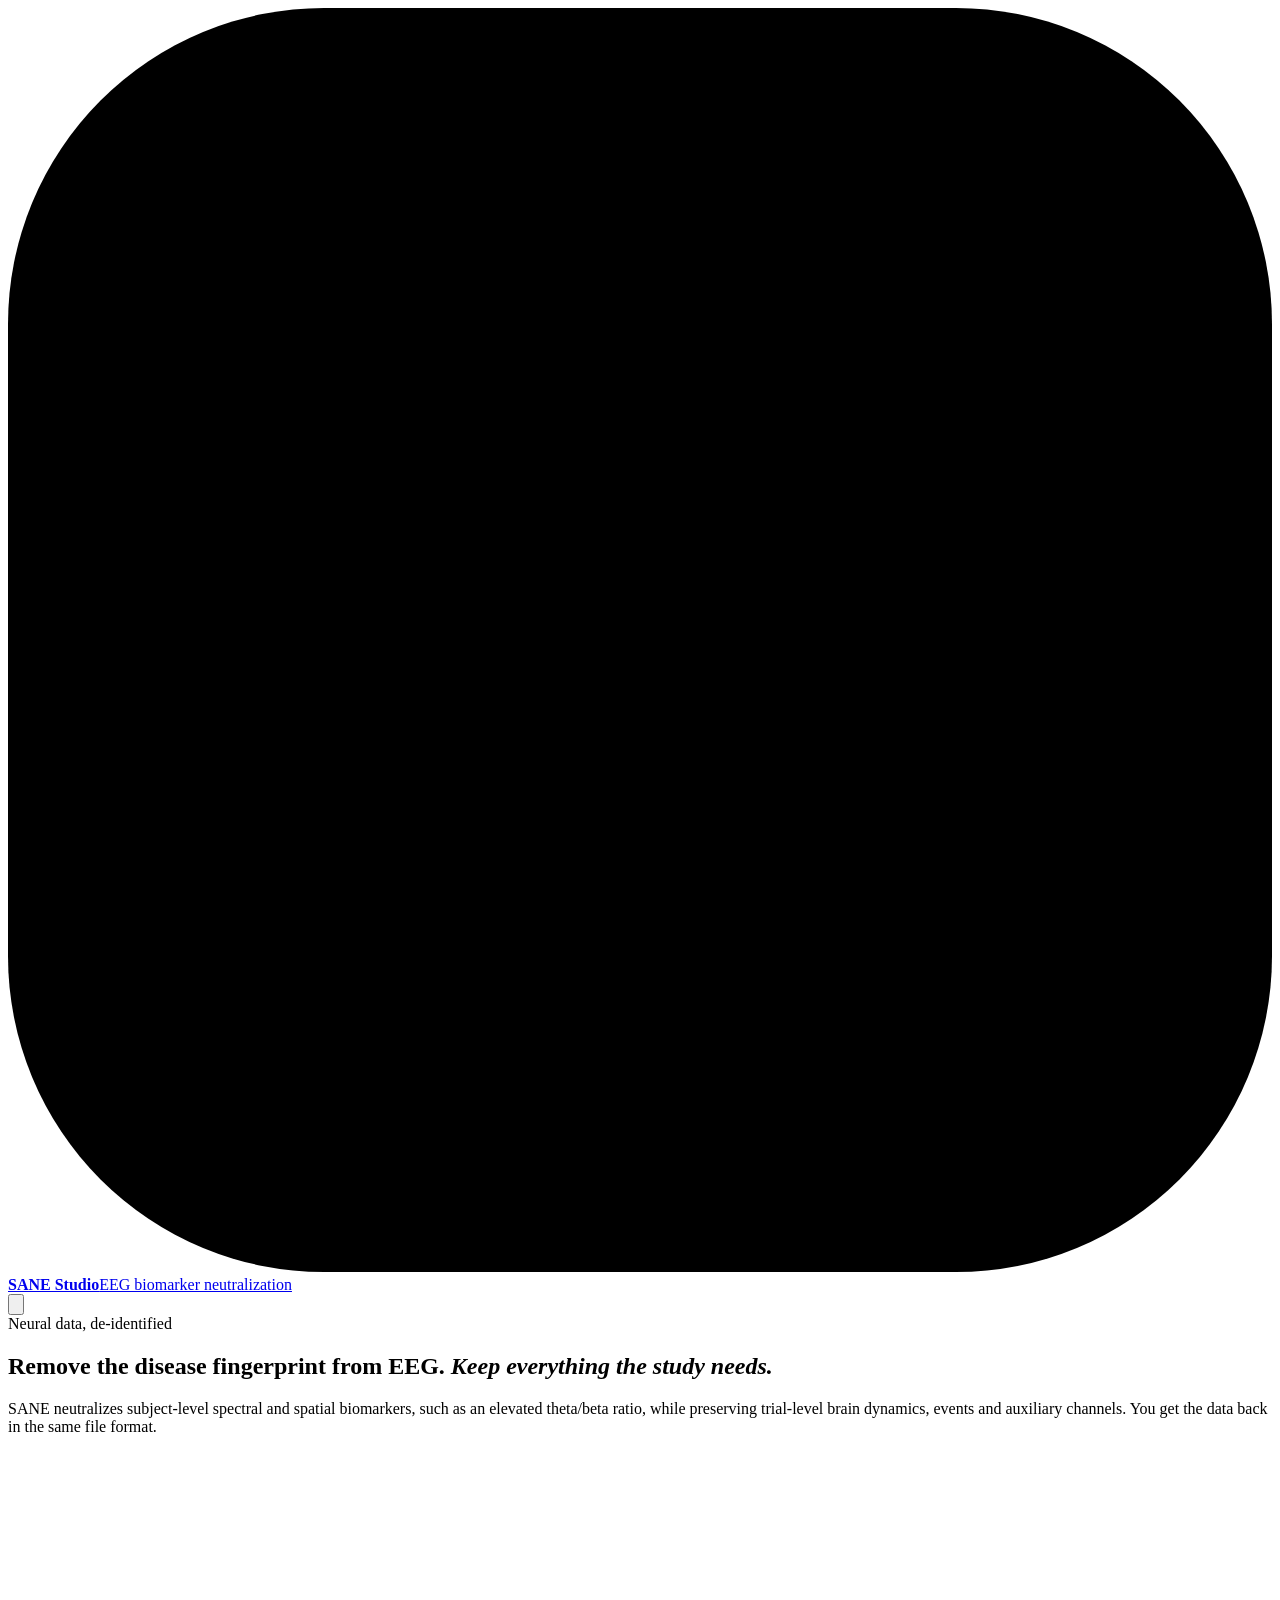
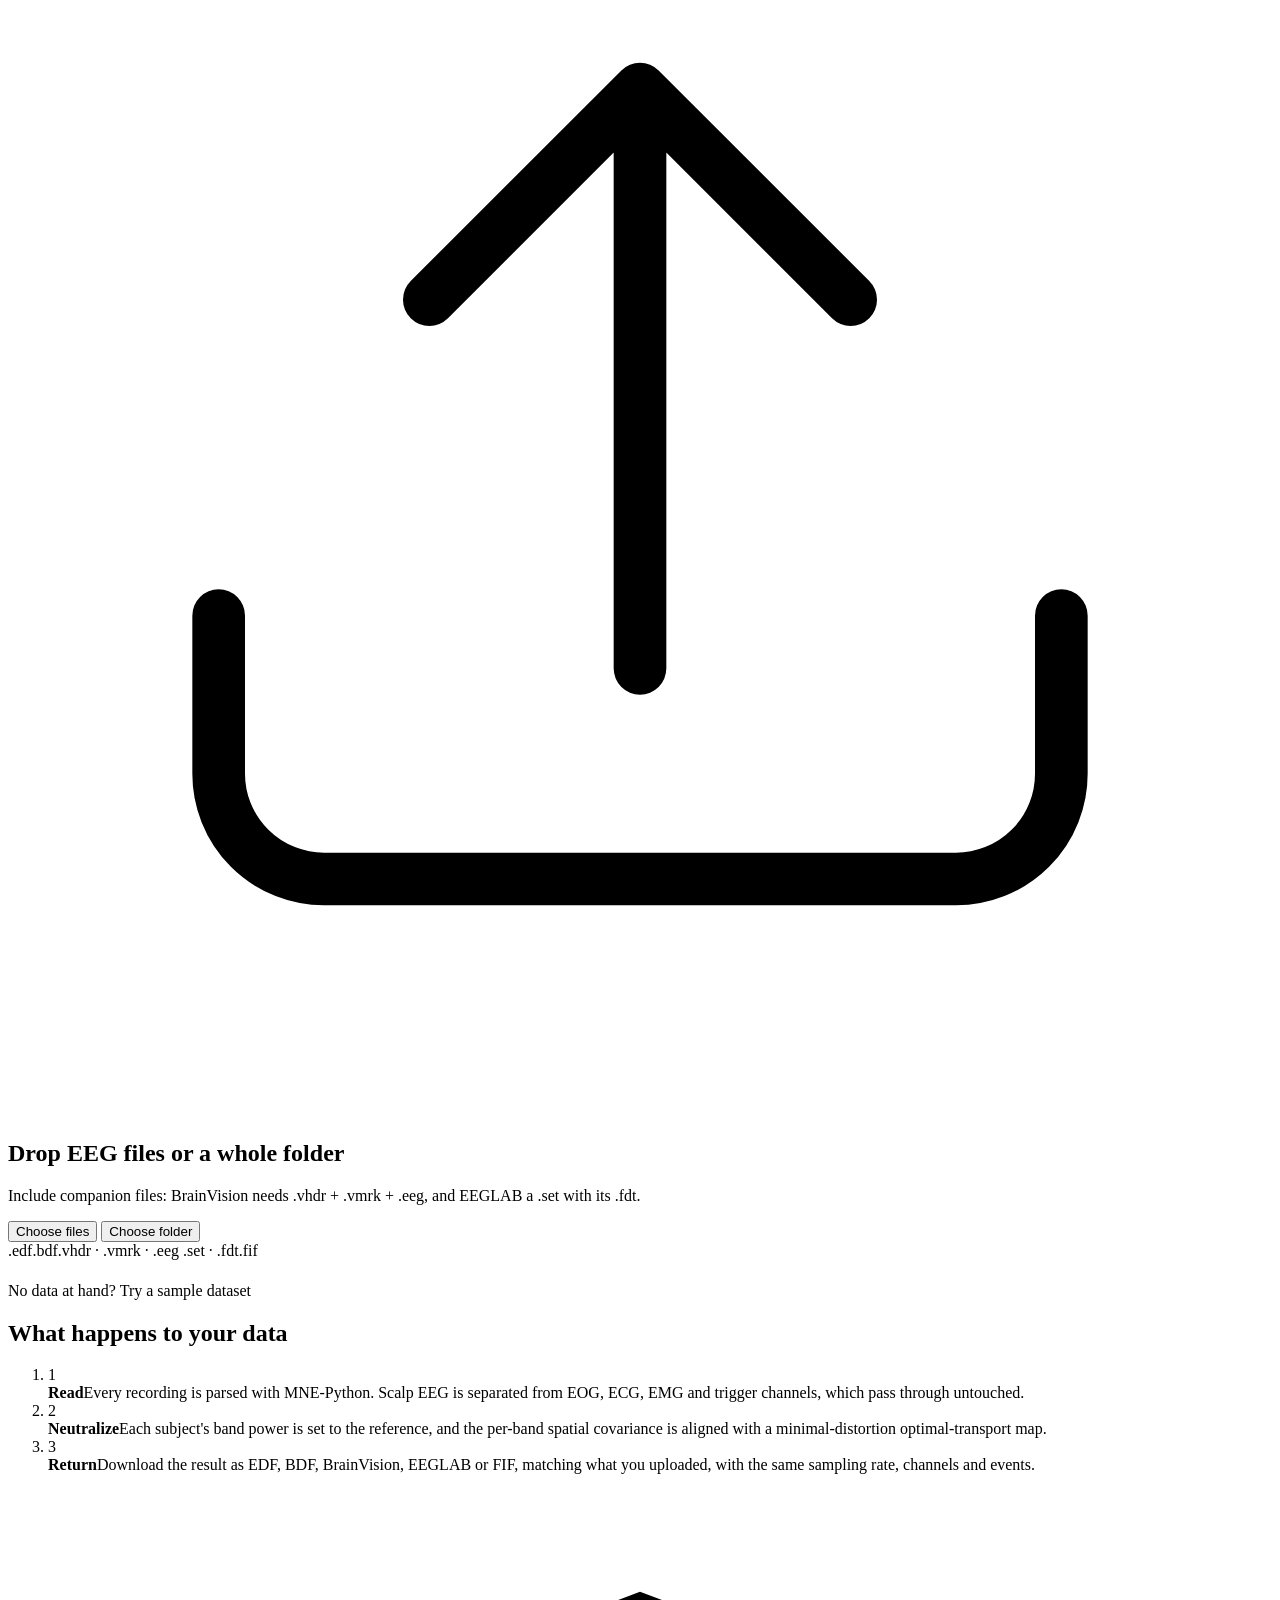
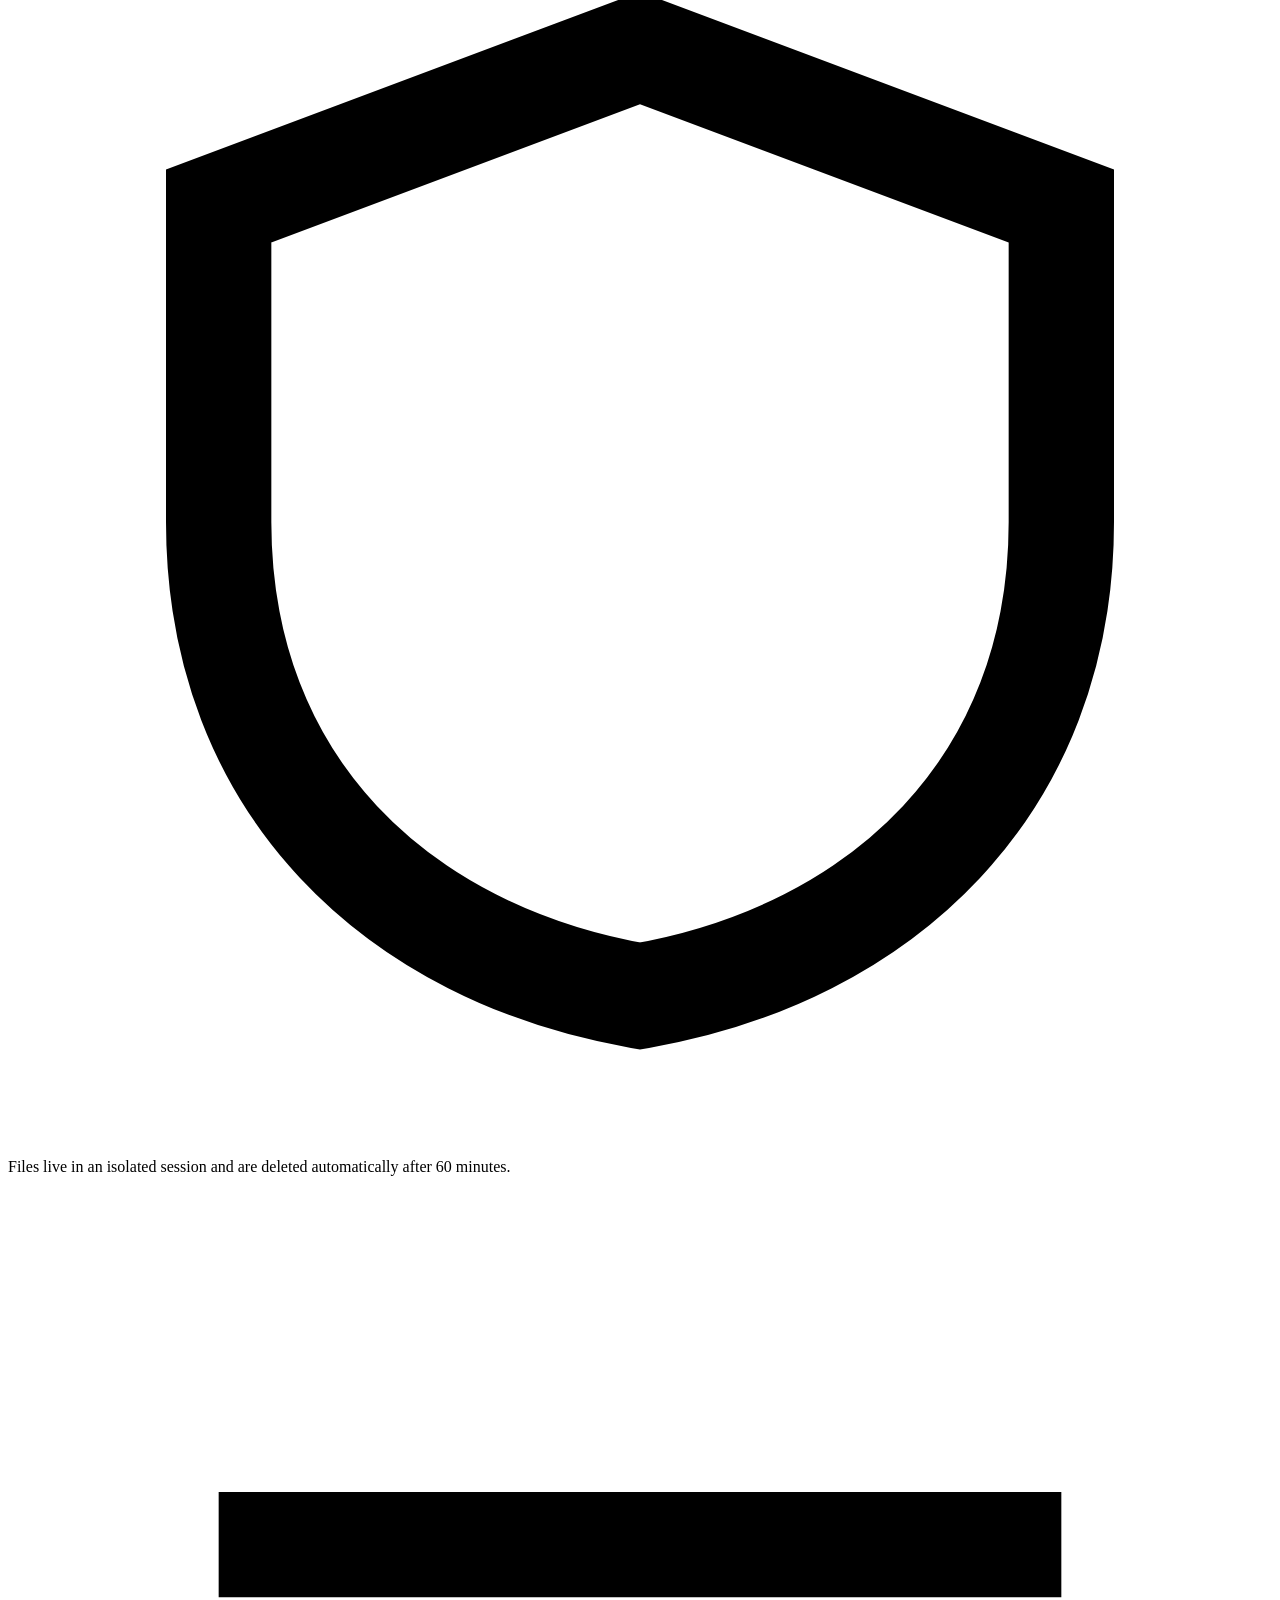
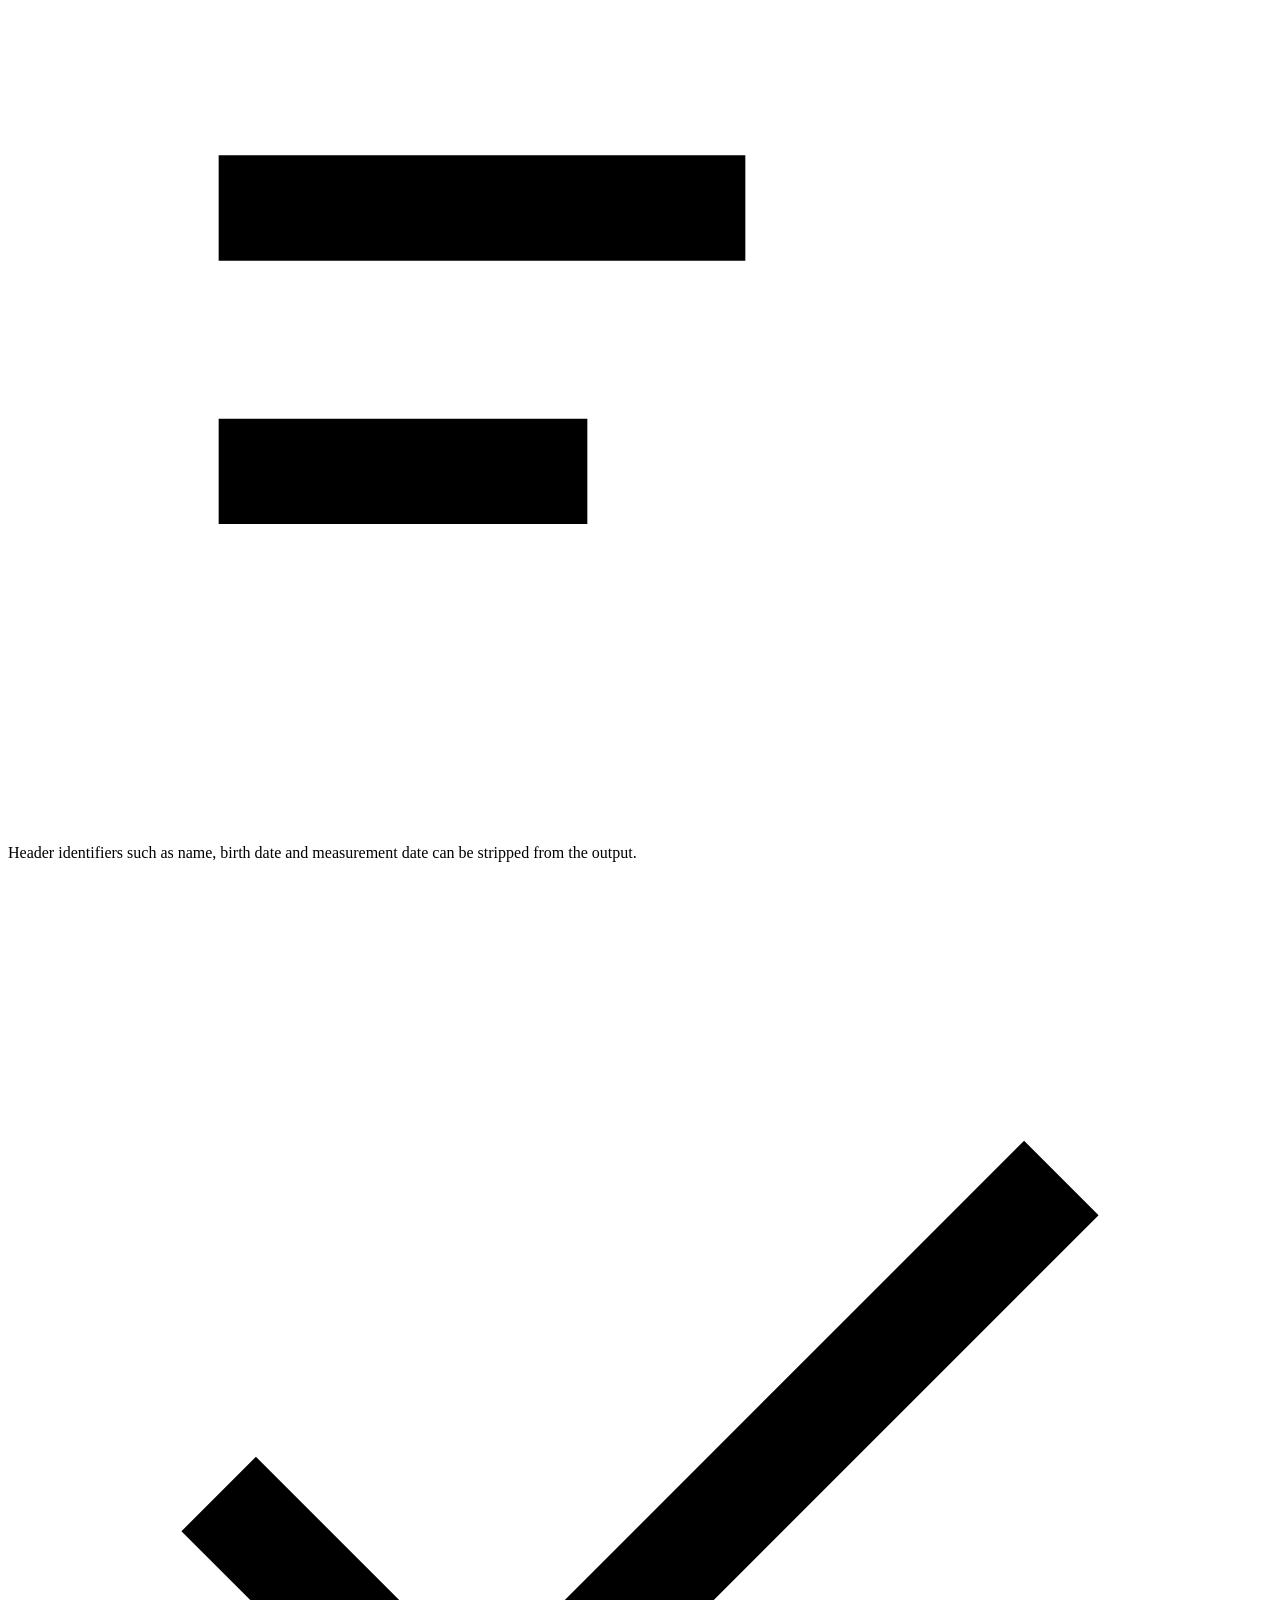
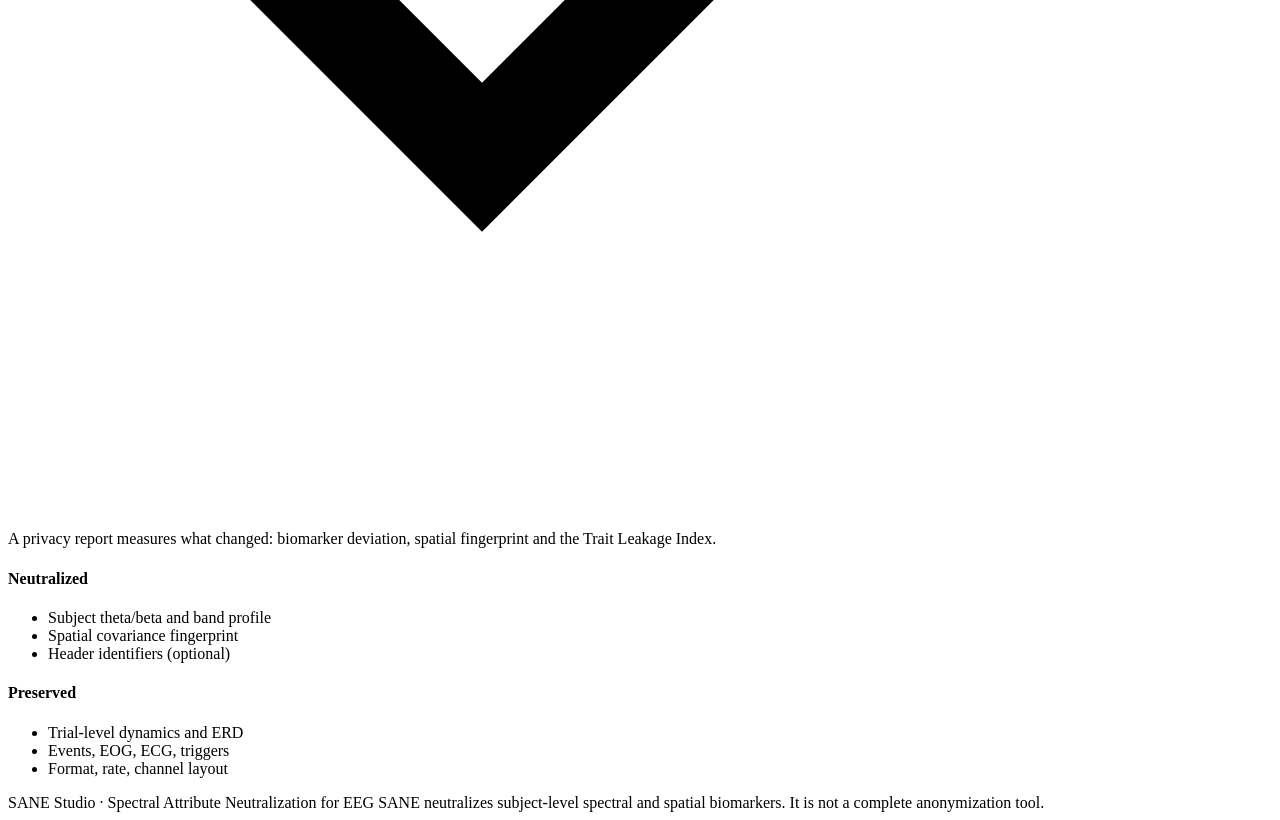
==== web/index.html @ 5c600265 "SANE Studio: EEG biomarker neutralization web service Upload EEG in EDF, BDF, BrainVision, EEGLAB or" ====
<!doctype html>
<html lang="en">
<head>
<meta charset="utf-8">
<meta name="viewport" content="width=device-width, initial-scale=1">
<title>SANE Studio</title>
<meta name="description" content="Upload EEG in EDF, BDF, BrainVision, EEGLAB or FIF. SANE neutralizes subject-level neurological biomarkers and returns the data in the same format.">
<link rel="preconnect" href="https://fonts.googleapis.com">
<link rel="preconnect" href="https://fonts.gstatic.com" crossorigin>
<link rel="stylesheet" href="https://fonts.googleapis.com/css2?family=IBM+Plex+Mono:wght@400;500;600&family=IBM+Plex+Sans:wght@400;500;600;700&display=swap">
<link rel="stylesheet" href="/static/css/app.css">
<link rel="icon" href="data:image/svg+xml,%3Csvg xmlns='http://www.w3.org/2000/svg' viewBox='0 0 32 32'%3E%3Crect width='32' height='32' rx='8' fill='%230b8f80'/%3E%3Cpath d='M5 17h4l2.5-7 4 13 3-9 2 3H27' fill='none' stroke='white' stroke-width='2.4' stroke-linecap='round' stroke-linejoin='round'/%3E%3C/svg%3E">
<script>
  try { const t = localStorage.getItem("sane-theme"); if (t) document.documentElement.dataset.theme = t; } catch (e) {}
</script>
</head>
<body>
<header class="topbar">
  <a class="brand" href="/" aria-label="SANE Studio home">
    <svg viewBox="0 0 32 32" aria-hidden="true"><rect width="32" height="32" rx="8" fill="var(--out)"/><path d="M5 17h4l2.5-7 4 13 3-9 2 3H27" fill="none" stroke="var(--surface)" stroke-width="2.4" stroke-linecap="round" stroke-linejoin="round"/></svg>
    <b>SANE Studio</b><span>EEG biomarker neutralization</span>
  </a>
  <div class="spacer"></div>
  <div class="session-chip" id="sessionChip" hidden><i></i><span id="sessionText"></span></div>
  <button class="btn ghost sm" id="newSession" hidden>New session</button>
  <button class="btn ghost icon" id="themeBtn" aria-label="Toggle colour theme" title="Toggle colour theme">
    <svg viewBox="0 0 24 24" fill="none" stroke="currentColor" stroke-width="1.8"><path d="M21 12.8A9 9 0 1 1 11.2 3a7 7 0 0 0 9.8 9.8z"/></svg>
  </button>
</header>

<main>
  <!-- ============================================================ UPLOAD -->
  <section id="screenUpload">
    <div class="hero">
      <div>
        <div class="eyebrow">Neural data, de-identified</div>
        <h1>Remove the disease fingerprint from EEG. <em>Keep everything the study needs.</em></h1>
        <p class="lede">SANE neutralizes subject-level spectral and spatial biomarkers, such as an elevated theta/beta ratio, while preserving trial-level brain dynamics, events and auxiliary channels. You get the data back in the same file format.</p>
        <div class="drop" id="drop">
          <svg class="drop-icon" viewBox="0 0 48 48" fill="none" stroke="currentColor" stroke-width="2" stroke-linecap="round" stroke-linejoin="round" aria-hidden="true"><path d="M24 31V9m0 0-8 8m8-8 8 8"/><path d="M8 29v6a4 4 0 0 0 4 4h24a4 4 0 0 0 4-4v-6"/></svg>
          <h2>Drop EEG files or a whole folder</h2>
          <p>Include companion files: BrainVision needs .vhdr + .vmrk + .eeg, and EEGLAB a .set with its .fdt.</p>
          <div class="actions">
            <button class="btn primary" id="pickFiles">Choose files</button>
            <button class="btn" id="pickFolder">Choose folder</button>
          </div>
          <div class="formats" aria-label="Supported formats">
            <span class="chip fmt">.edf</span><span class="chip fmt">.bdf</span><span class="chip fmt">.vhdr · .vmrk · .eeg</span>
            <span class="chip fmt">.set · .fdt</span><span class="chip fmt">.fif</span>
          </div>
          <input type="file" id="fileInput" multiple hidden accept=".edf,.bdf,.vhdr,.vmrk,.eeg,.set,.fdt,.fif,.gz">
          <input type="file" id="folderInput" webkitdirectory multiple hidden>
        </div>
        <div style="margin-top:22px">
          <div class="label">No data at hand? Try a sample dataset</div>
          <div class="samples" id="samples"></div>
        </div>
      </div>
      <aside class="panel how">
        <div class="panel-head"><h2>What happens to your data</h2></div>
        <div class="panel-body">
          <ol>
            <li><span class="n">1</span><div><b>Read</b><span>Every recording is parsed with MNE-Python. Scalp EEG is separated from EOG, ECG, EMG and trigger channels, which pass through untouched.</span></div></li>
            <li><span class="n">2</span><div><b>Neutralize</b><span>Each subject's band power is set to the reference, and the per-band spatial covariance is aligned with a minimal-distortion optimal-transport map.</span></div></li>
            <li><span class="n">3</span><div><b>Return</b><span>Download the result as EDF, BDF, BrainVision, EEGLAB or FIF, matching what you uploaded, with the same sampling rate, channels and events.</span></div></li>
          </ol>
          <div class="assure">
            <div><svg viewBox="0 0 24 24" fill="none" stroke="currentColor" stroke-width="2"><path d="M12 3 4 6v6c0 5 3.4 8.2 8 9 4.6-.8 8-4 8-9V6z"/></svg>Files live in an isolated session and are deleted automatically after 60 minutes.</div>
            <div><svg viewBox="0 0 24 24" fill="none" stroke="currentColor" stroke-width="2"><path d="M4 7h16M4 12h10M4 17h7"/></svg>Header identifiers such as name, birth date and measurement date can be stripped from the output.</div>
            <div><svg viewBox="0 0 24 24" fill="none" stroke="currentColor" stroke-width="2"><path d="M20 6 9 17l-5-5"/></svg>A privacy report measures what changed: biomarker deviation, spatial fingerprint and the Trait Leakage Index.</div>
          </div>
          <div class="keeps">
            <div class="rm"><h4>Neutralized</h4><ul><li>Subject theta/beta and band profile</li><li>Spatial covariance fingerprint</li><li>Header identifiers (optional)</li></ul></div>
            <div class="kp"><h4>Preserved</h4><ul><li>Trial-level dynamics and ERD</li><li>Events, EOG, ECG, triggers</li><li>Format, rate, channel layout</li></ul></div>
          </div>
        </div>
      </aside>
    </div>
  </section>

  <!-- ============================================================ CONFIGURE -->
  <section id="screenConfig" hidden>
    <div class="screen-title">
      <div><h1>Review recordings</h1><p>Check what was detected, assign subjects, and set how strongly SANE neutralizes. Recordings of the same person should share a subject ID.</p></div>
      <div class="spacer"></div>
      <button class="btn" id="addMore">Add more files</button>
    </div>
    <div class="config">
      <div class="panel">
        <div class="panel-head"><h2 id="recCount">Recordings</h2><div class="spacer"></div><span class="faint" id="recTotals"></span></div>
        <div class="table-wrap">
          <table class="data">
            <thead><tr><th>File</th><th>Format</th><th class="num">EEG / all ch</th><th class="num">Rate</th><th class="num">Duration</th><th class="num">Events</th><th>Subject</th><th>Status</th></tr></thead>
            <tbody id="recRows"></tbody>
          </table>
        </div>
        <div class="panel-body" style="padding-top:0"><div class="notes" id="uploadNotes"></div></div>
      </div>
      <aside class="panel params">
        <div class="panel-head"><h2>Neutralization</h2></div>
        <div class="panel-body">
          <div class="field">
            <div class="alpha-row"><label for="alpha">Strength α</label><span class="alpha-val" id="alphaVal">1.00</span></div>
            <input type="range" class="slider" id="alpha" min="0" max="1" step="0.05" value="1">
            <div class="ticks"><span>0 · off</span><span>0.5</span><span>1 · full</span></div>
            <div class="hint">At 1 the subject-level biomarker is fully set to the reference. Lower values interpolate along the minimal-distortion path.</div>
          </div>
          <div class="field">
            <label>Reference</label>
            <div class="seg" id="refSeg" role="group" aria-label="Reference">
              <button data-v="auto" aria-pressed="true">Auto</button><button data-v="cohort" aria-pressed="false">Cohort</button><button data-v="normative" aria-pressed="false">Normative</button>
            </div>
            <div class="hint" id="refHint"></div>
          </div>
          <div class="field" id="spatialField">
            <label>Normative spatial model</label>
            <div class="seg" id="spatialSeg" role="group" aria-label="Spatial model">
              <button data-v="kernel" aria-pressed="true">Head geometry</button><button data-v="identity" aria-pressed="false">Decorrelated</button>
            </div>
            <div class="hint">Used only when there is no cohort to align to. Head geometry models volume conduction from electrode positions.</div>
          </div>
          <label class="switch"><input type="checkbox" id="oob" checked><span><b>Keep content outside 1–45 Hz</b><small>Slow drifts and high-frequency content pass through unchanged.</small></span></label>
          <label class="switch"><input type="checkbox" id="anon" checked><span><b>Strip personal metadata</b><small>Removes name, birth date, IDs and the recording date from the file header.</small></span></label>
          <button class="btn accent" id="runBtn" style="height:42px">Neutralize recordings</button>
        </div>
      </aside>
    </div>
  </section>

  <!-- ============================================================ PROCESSING -->
  <section id="screenProc" hidden>
    <div class="proc">
      <div class="eyebrow">Processing</div>
      <h1>Neutralizing subject biomarkers</h1>
      <p>This usually takes a few seconds per recording. You can keep this tab open.</p>
      <div class="bar"><i id="procBar"></i></div>
      <div class="stage" id="procStage">Starting</div>
      <div class="steps" id="procSteps"><span>Analyze</span><span>Reference</span><span>Neutralize</span><span>Write</span><span>Report</span></div>
    </div>
  </section>

  <!-- ============================================================ WORKSPACE -->
  <section id="screenWork" hidden>
    <div class="ws">
      <aside class="rail">
        <div class="panel">
          <div class="panel-head"><h3>Recordings</h3><div class="spacer"></div><span class="faint mono" id="railCount"></span></div>
          <div class="list" id="recList"></div>
        </div>
        <div class="panel dl">
          <button class="btn accent" id="dlAll"><svg viewBox="0 0 24 24" fill="none" stroke="currentColor" stroke-width="2"><path d="M12 4v12m0 0-5-5m5 5 5-5M5 20h14"/></svg>Download all (.zip)</button>
          <button class="btn" id="reconfigure">Change settings</button>
        </div>
      </aside>

      <div>
        <div class="rec-head">
          <div><h1 id="recTitle"></h1><div class="facts" id="recFacts"></div></div>
          <div class="spacer"></div>
          <button class="btn" id="dlOne"><svg viewBox="0 0 24 24" fill="none" stroke="currentColor" stroke-width="2"><path d="M12 4v12m0 0-5-5m5 5 5-5M5 20h14"/></svg><span id="dlOneLabel">Download</span></button>
        </div>

        <div class="kpis" id="kpis"></div>

        <div class="panel viewer">
          <div class="toolbar">
            <div class="grp"><span>View</span>
              <div class="seg" id="viewSeg"><button data-v="split" aria-pressed="true">Split</button><button data-v="overlay" aria-pressed="false">Overlay</button><button data-v="in" aria-pressed="false">Input</button><button data-v="out" aria-pressed="false">Output</button><button data-v="diff" aria-pressed="false">Difference</button></div>
            </div>
            <div class="grp"><span>Band</span>
              <select class="input" id="bandSel" style="height:32px"><option value="broad">Broadband</option><option value="delta">δ 1–4 Hz</option><option value="theta">θ 4–8 Hz</option><option value="alpha">α 8–13 Hz</option><option value="beta">β 13–30 Hz</option><option value="gamma">γ 30–45 Hz</option></select>
            </div>
            <div class="grp"><span>Window</span>
              <select class="input" id="winSel" style="height:32px"><option>2</option><option>5</option><option selected>10</option><option>20</option><option>30</option><option>60</option></select>
            </div>
            <div class="grp"><span>Channels</span>
              <select class="input" id="chSel" style="height:32px"></select>
            </div>
            <div class="grp"><span>Scale</span>
              <button class="btn icon sm" id="scaleDown" aria-label="Decrease amplitude">−</button>
              <span class="mono" id="scaleVal" style="min-width:66px;text-align:center"></span>
              <button class="btn icon sm" id="scaleUp" aria-label="Increase amplitude">+</button>
            </div>
            <label class="switch" style="align-items:center"><input type="checkbox" id="auxToggle" checked><span><b style="font-size:13px">Aux</b></span></label>
            <label class="switch" style="align-items:center"><input type="checkbox" id="evToggle" checked><span><b style="font-size:13px">Events</b></span></label>
          </div>
          <div class="plots" id="plots">
            <div class="plot" id="plotIn"><span class="cap chip in">INPUT</span><canvas id="cvIn"></canvas></div>
            <div class="plot" id="plotOut"><span class="cap chip out">SANE OUTPUT</span><canvas id="cvOut"></canvas></div>
            <div class="readout" id="readout" hidden></div>
          </div>
          <div class="timeline">
            <canvas id="cvTimeline"></canvas>
            <div class="nav">
              <button class="btn icon sm" id="prevWin" aria-label="Previous window">‹</button>
              <button class="btn icon sm" id="nextWin" aria-label="Next window">›</button>
              <span id="winLabel"></span>
              <div class="spacer"></div>
              <div class="legend"><span><i style="background:var(--in)"></i>input</span><span><i style="background:var(--out)"></i>SANE output</span><span><i style="background:var(--bio)"></i>events</span></div>
            </div>
          </div>
        </div>

        <div class="panel" style="margin-top:14px">
          <div class="tabs" role="tablist" id="tabs">
            <button role="tab" data-t="spectrum" aria-selected="true">Spectrum</button>
            <button role="tab" data-t="bands" aria-selected="false">Band power</button>
            <button role="tab" data-t="topo" aria-selected="false">Topography</button>
            <button role="tab" data-t="spatial" aria-selected="false">Spatial fingerprint</button>
            <button role="tab" data-t="report" aria-selected="false">Privacy report</button>
          </div>
          <div class="tab-body" id="tab-spectrum">
            <div class="two-col">
              <div><div class="chart"><canvas id="cvPsd"></canvas></div>
                <div class="subtle-note" id="psdNote"></div></div>
              <div><div class="label" style="margin-bottom:8px">Channel</div>
                <select class="input" id="psdChan" style="width:100%"></select>
                <div class="report-grid" style="margin-top:14px;grid-template-columns:1fr" id="psdStats"></div></div>
            </div>
          </div>
          <div class="tab-body" id="tab-bands" hidden>
            <div class="two-col">
              <div class="chart"><canvas id="cvBands"></canvas></div>
              <div><div class="label" style="margin-bottom:8px">Per-channel θ/β deviation from reference (log)</div><div class="chart"><canvas id="cvTb"></canvas></div>
                <div class="subtle-note">Each pair of bars is one EEG channel: input in amber, SANE output in teal. Output deviations collapse onto zero, the reference line.</div></div>
            </div>
          </div>
          <div class="tab-body" id="tab-topo" hidden>
            <div style="display:flex;gap:12px;align-items:center;margin-bottom:14px;flex-wrap:wrap">
              <span class="label">Map</span>
              <select class="input" id="topoSel"><option value="tb">theta/beta ratio (log)</option><option value="delta">relative δ power</option><option value="theta">relative θ power</option><option value="alpha">relative α power</option><option value="beta">relative β power</option><option value="gamma">relative γ power</option></select>
            </div>
            <div class="three" id="topoMaps">
              <figure><figcaption><span>Input</span></figcaption><div class="chart"><canvas id="cvTopoIn"></canvas></div></figure>
              <figure><figcaption><span>SANE output</span></figcaption><div class="chart"><canvas id="cvTopoOut"></canvas></div></figure>
              <figure><figcaption><span>Reference</span></figcaption><div class="chart"><canvas id="cvTopoRef"></canvas></div></figure>
            </div>
            <div class="colorbar" id="topoBar"></div>
            <div class="subtle-note" id="topoNote"></div>
          </div>
          <div class="tab-body" id="tab-spatial" hidden>
            <div style="display:flex;gap:12px;align-items:center;margin-bottom:14px;flex-wrap:wrap">
              <span class="label">Band</span><div class="seg" id="spBandSeg"></div>
            </div>
            <div class="three">
              <figure><figcaption><span>Input correlation</span><span class="mono" id="spDistIn"></span></figcaption><div class="chart"><canvas id="cvSpIn"></canvas></div></figure>
              <figure><figcaption><span>SANE output</span><span class="mono" id="spDistOut"></span></figcaption><div class="chart"><canvas id="cvSpOut"></canvas></div></figure>
              <figure><figcaption><span>Reference</span></figcaption><div class="chart"><canvas id="cvSpRef"></canvas></div></figure>
            </div>
            <div class="colorbar"><span>−1</span><i style="background:linear-gradient(90deg,#3b6fd1,#f4f6fa 50%,#d1443b)"></i><span>+1</span></div>
            <div class="subtle-note">Channel-by-channel correlation in the selected band. The spatial fingerprint is how far the input differs from the reference; SANE moves the output onto it.</div>
          </div>
          <div class="tab-body" id="tab-report" hidden><div id="reportBody"></div></div>
        </div>
      </div>
    </div>
  </section>
</main>

<footer class="site">
  <span>SANE Studio · Spectral Attribute Neutralization for EEG</span>
  <span>SANE neutralizes subject-level spectral and spatial biomarkers. It is not a complete anonymization tool.</span>
</footer>
<div class="toast" id="toast" hidden></div>

<script type="module" src="/static/js/app.js"></script>
</body>
</html>
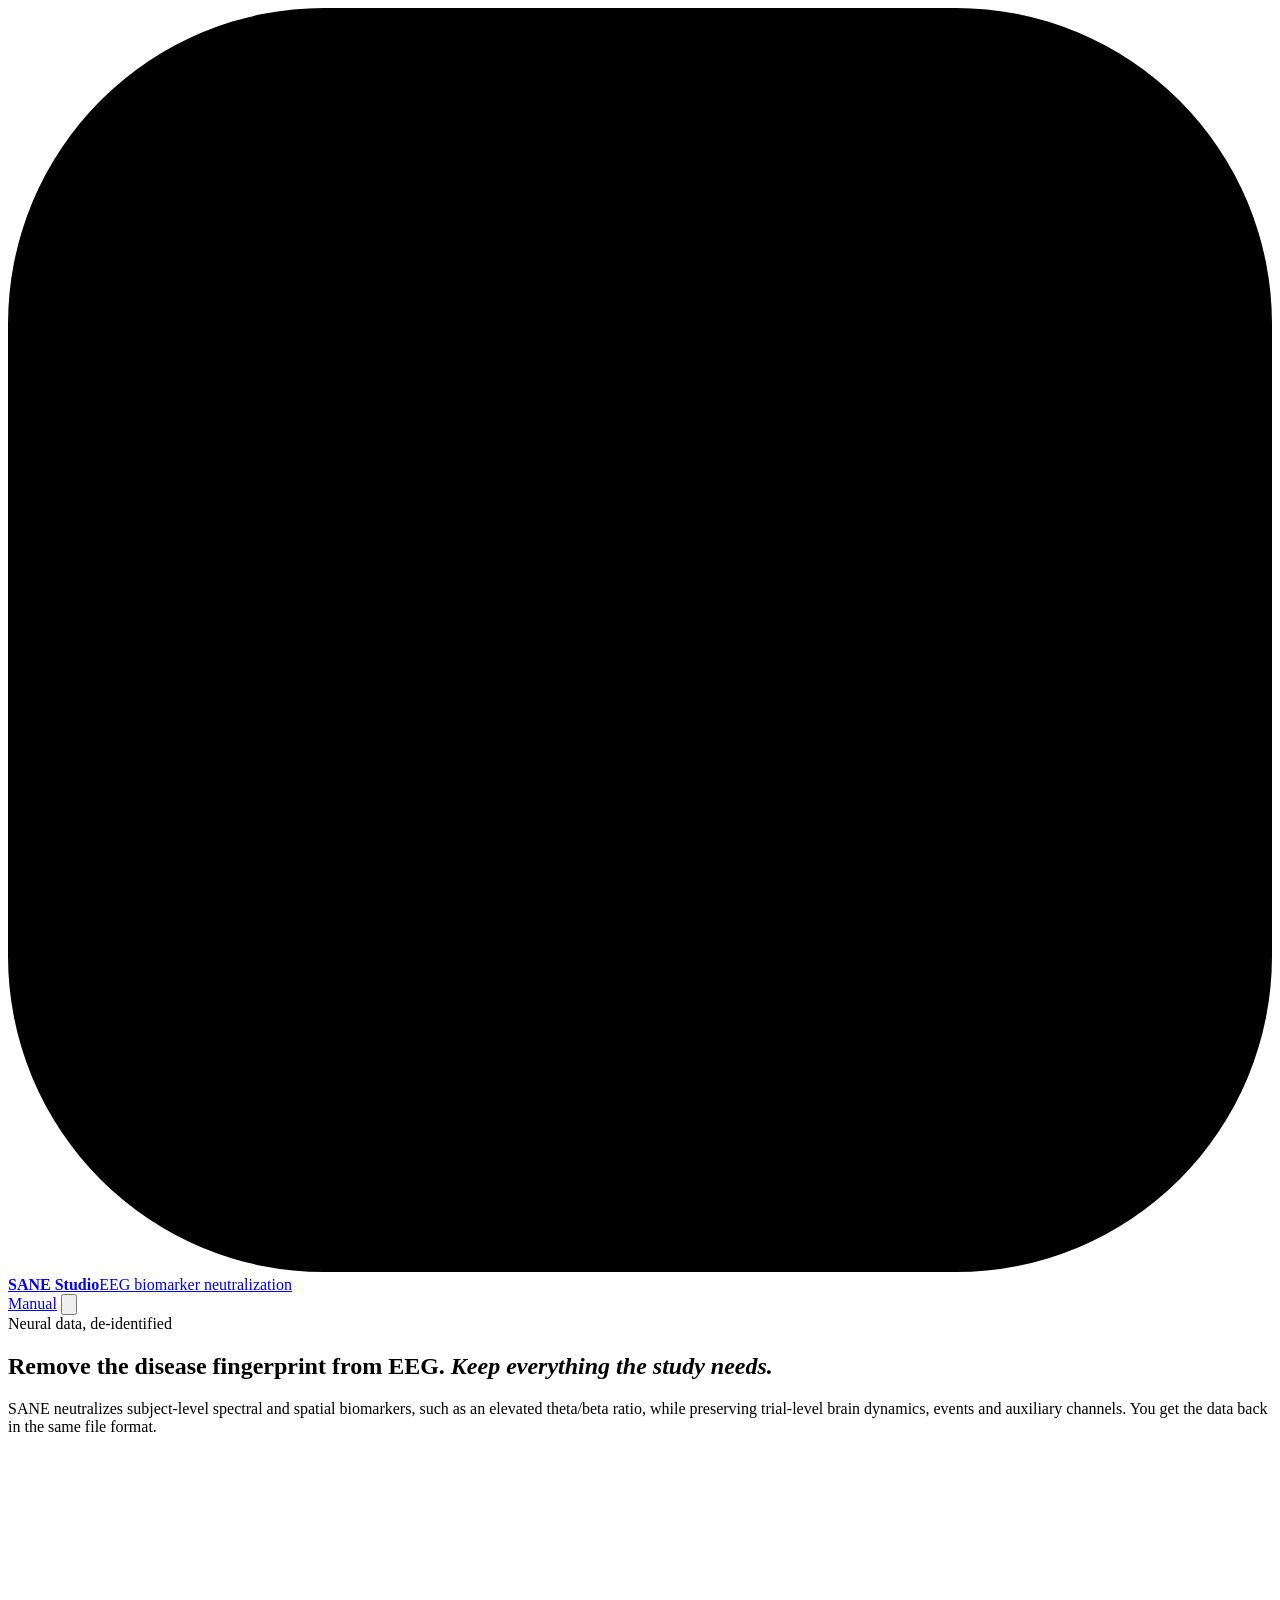
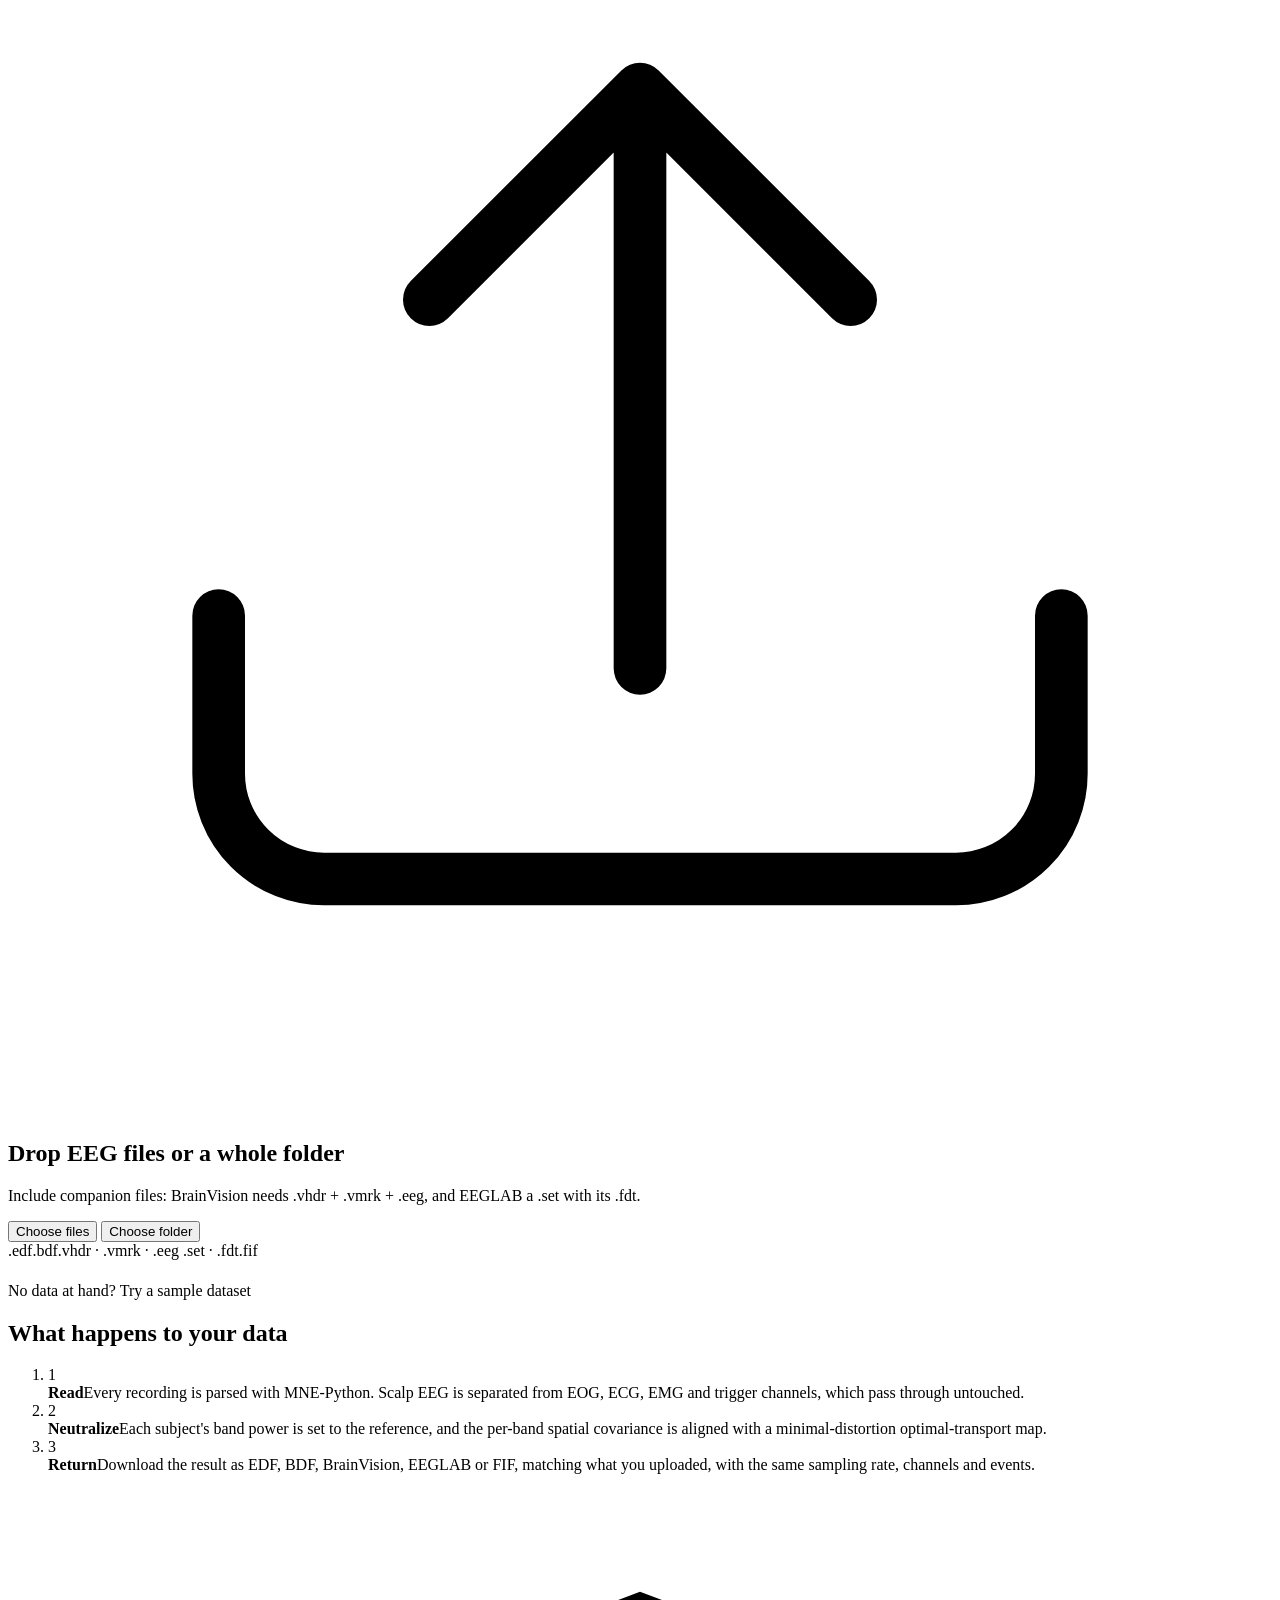
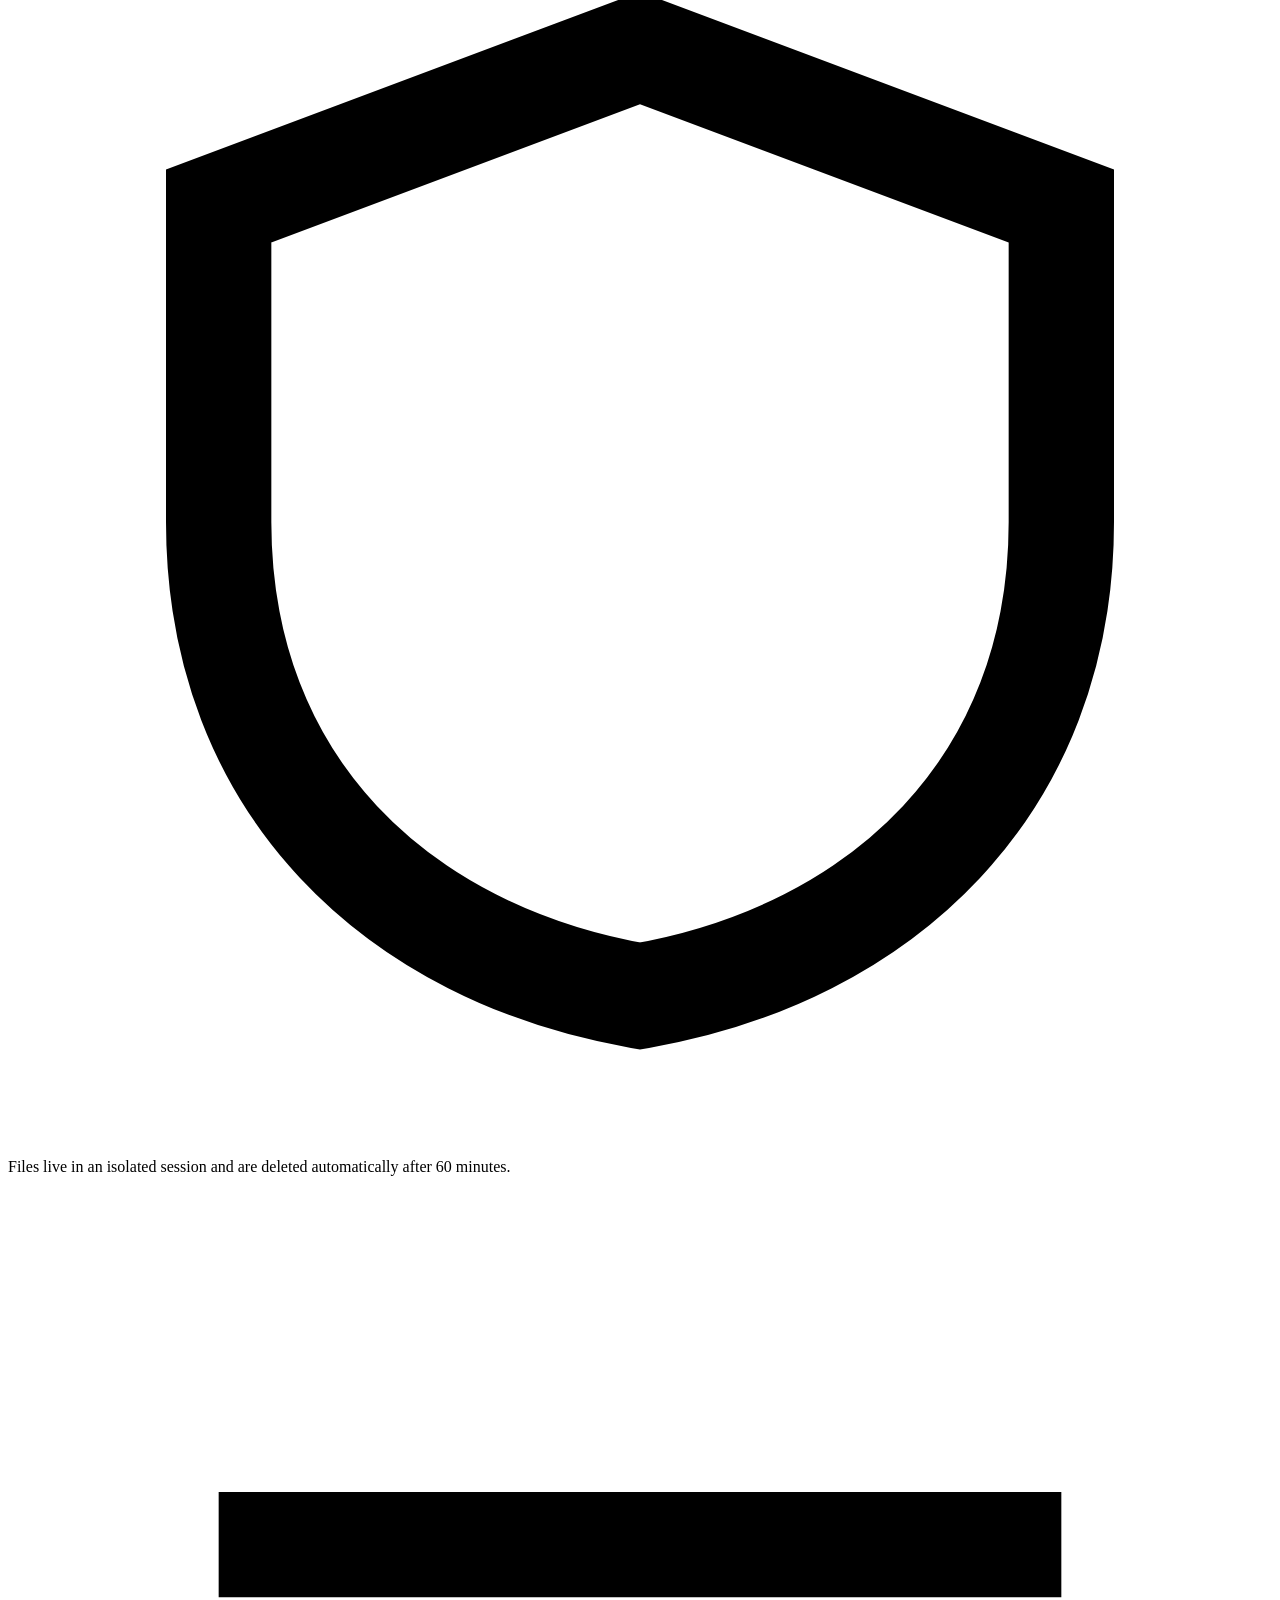
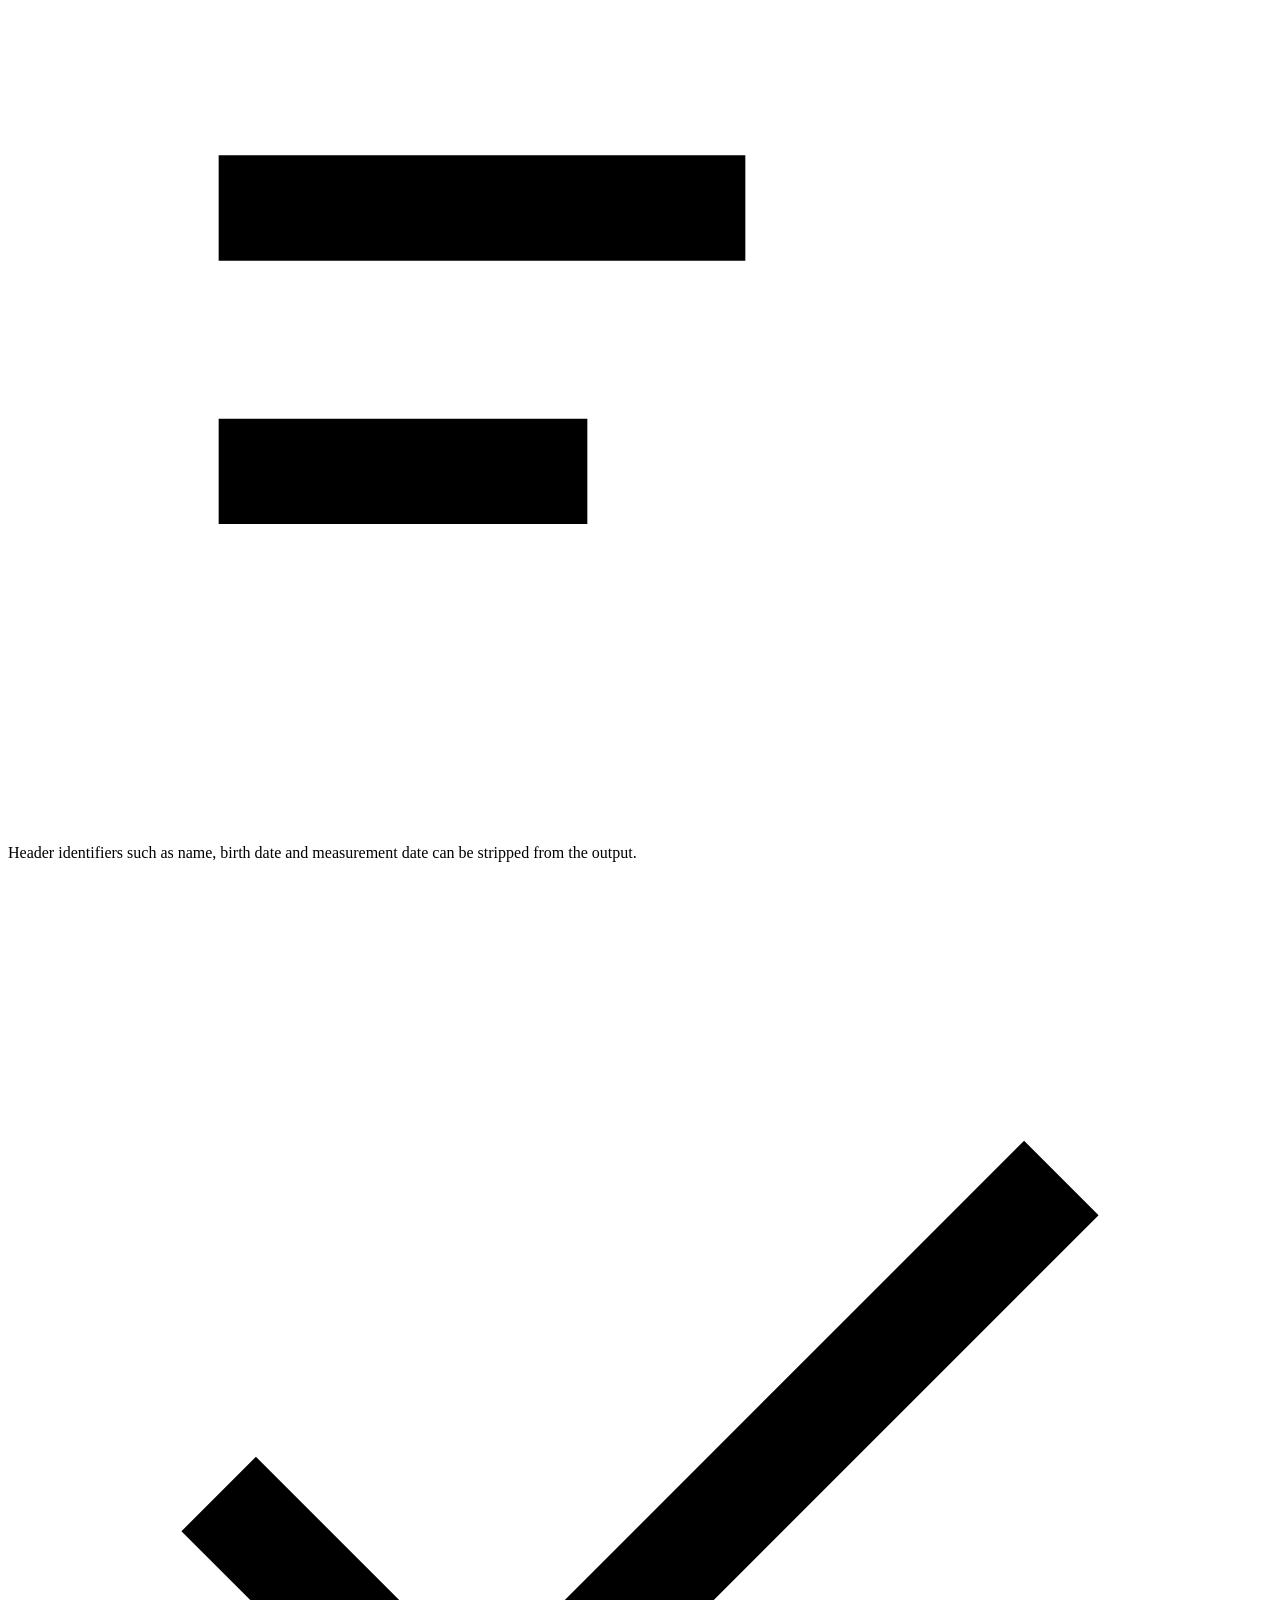
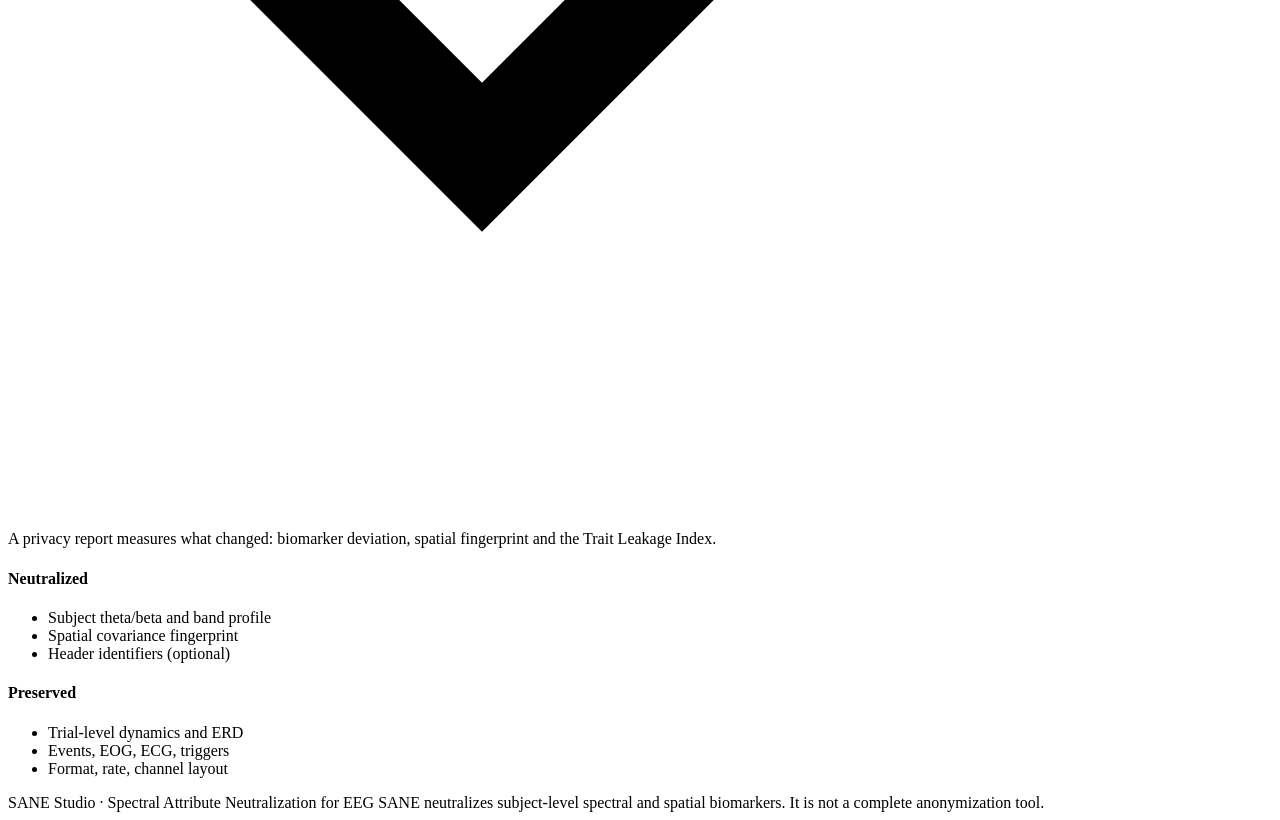
==== commit 1b98dfad: "User manual: every screen, setting, chart and message, with screenshots - /manual serves an 18-secti" ====
--- a/web/index.html
+++ b/web/index.html
@@ -23,6 +23,7 @@
   <div class="spacer"></div>
   <div class="session-chip" id="sessionChip" hidden><i></i><span id="sessionText"></span></div>
   <button class="btn ghost sm" id="newSession" hidden>New session</button>
+  <a class="btn ghost sm" href="/manual" target="_blank" rel="noopener" title="Open the user manual in a new tab">Manual</a>
   <button class="btn ghost icon" id="themeBtn" aria-label="Toggle colour theme" title="Toggle colour theme">
     <svg viewBox="0 0 24 24" fill="none" stroke="currentColor" stroke-width="1.8"><path d="M21 12.8A9 9 0 1 1 11.2 3a7 7 0 0 0 9.8 9.8z"/></svg>
   </button>
@@ -89,7 +90,7 @@
       <div class="panel">
         <div class="panel-head"><h2 id="recCount">Recordings</h2><div class="spacer"></div><span class="faint" id="recTotals"></span></div>
         <div class="table-wrap">
-          <table class="data">
+          <table class="data rec-table">
             <thead><tr><th>File</th><th>Format</th><th class="num">EEG / all ch</th><th class="num">Rate</th><th class="num">Duration</th><th class="num">Events</th><th>Subject</th><th>Status</th></tr></thead>
             <tbody id="recRows"></tbody>
           </table>
@@ -106,6 +107,12 @@
             <div class="hint">At 1 the subject-level biomarker is fully set to the reference. Lower values interpolate along the minimal-distortion path.</div>
           </div>
           <div class="field">
+            <div class="alpha-row"><label for="spAlpha">Spatial alignment</label><span class="alpha-val" id="spAlphaVal">Auto</span></div>
+            <input type="range" class="slider" id="spAlpha" min="0" max="1" step="0.05" value="0">
+            <div class="ticks"><span>0 · keep channels</span><span>1 · full</span></div>
+            <div class="hint">Moves each subject's channel covariance onto the reference, removing the spatial fingerprint. <b id="spAutoNote"></b> Spectral biomarker removal is not affected. <button type="button" class="btn ghost inline-btn" id="spAuto" hidden>Back to auto</button></div>
+          </div>
+          <div class="field">
             <label>Reference</label>
             <div class="seg" id="refSeg" role="group" aria-label="Reference">
               <button data-v="auto" aria-pressed="true">Auto</button><button data-v="cohort" aria-pressed="false">Cohort</button><button data-v="normative" aria-pressed="false">Normative</button>
@@ -155,7 +162,7 @@
 
       <div>
         <div class="rec-head">
-          <div><h1 id="recTitle"></h1><div class="facts" id="recFacts"></div></div>
+          <div><h1 id="recTitle"></h1><div class="facts" id="recFacts"></div><div class="notes" id="recNotes" hidden></div></div>
           <div class="spacer"></div>
           <button class="btn" id="dlOne"><svg viewBox="0 0 24 24" fill="none" stroke="currentColor" stroke-width="2"><path d="M12 4v12m0 0-5-5m5 5 5-5M5 20h14"/></svg><span id="dlOneLabel">Download</span></button>
         </div>
